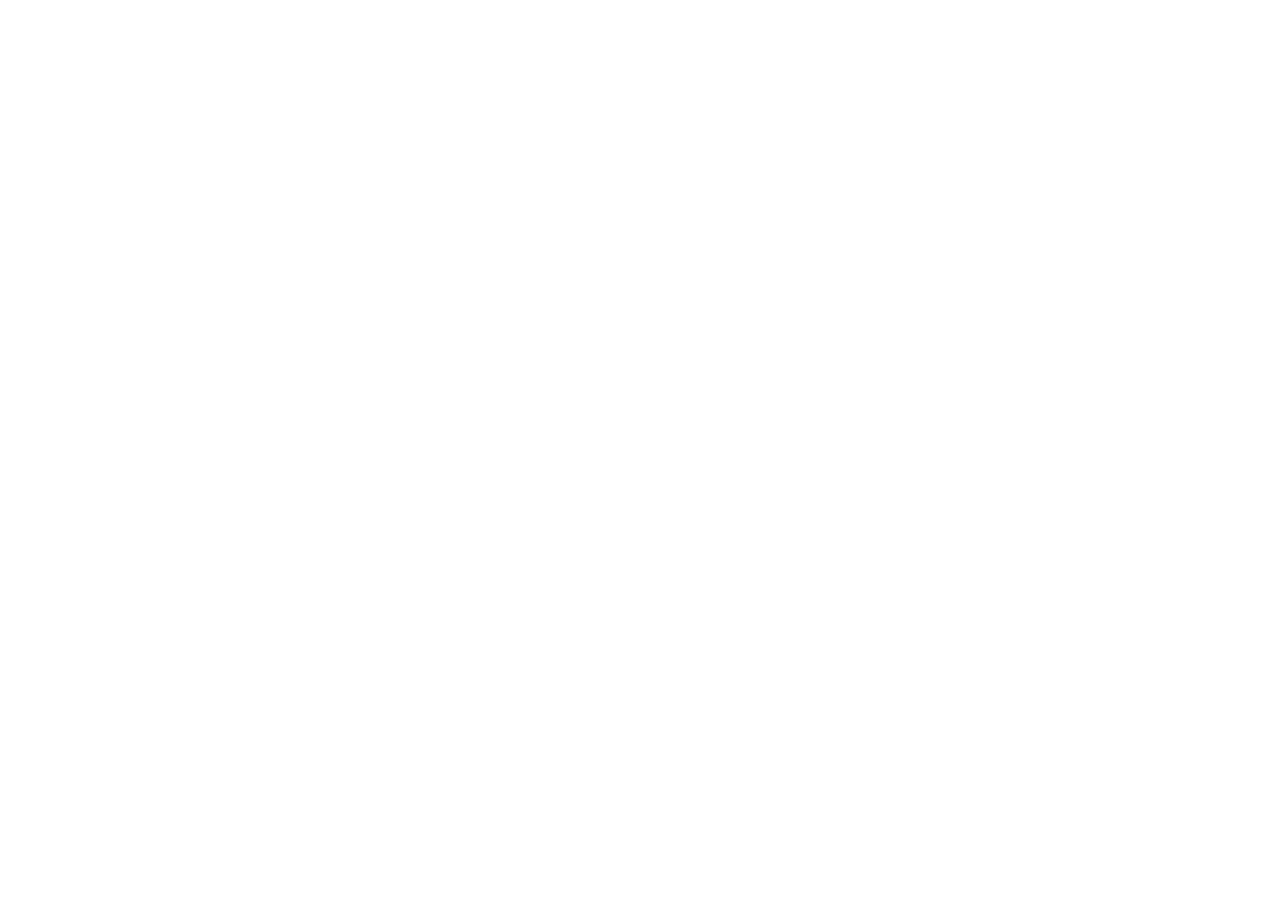
==== src/index.html @ 980ffda5 "first commit" ====
<!DOCTYPE html>
<html lang="en">
<head>
    <meta charset="UTF-8">
    <meta name="viewport" content="width=device-width, initial-scale=1.0">
    <title>Alpaca generator</title>
</head>
<body>
    
</body>
</html>
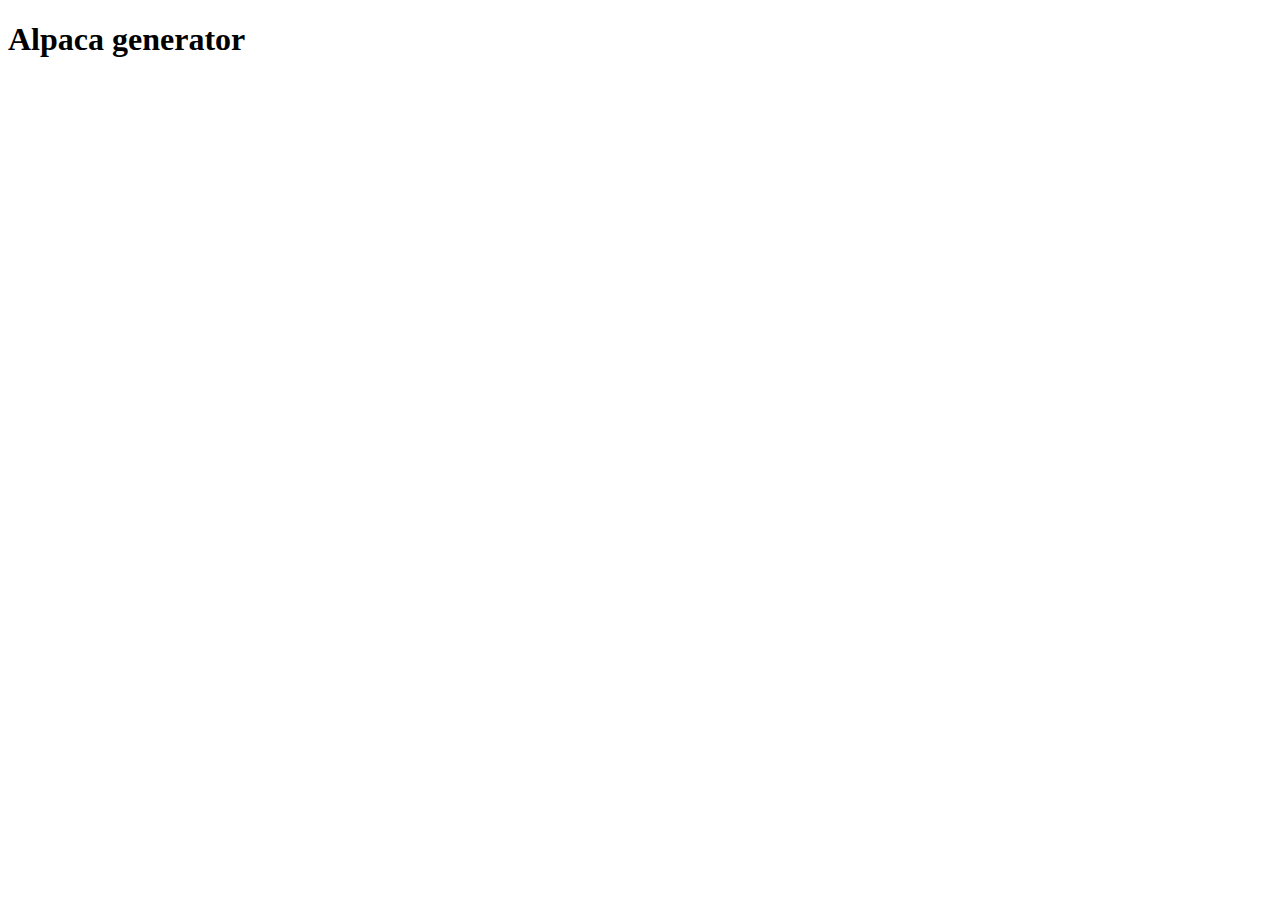
==== commit 6b576ae7: "setting up html" ====
--- a/src/index.html
+++ b/src/index.html
@@ -6,6 +6,9 @@
     <title>Alpaca generator</title>
 </head>
 <body>
-    
+    <header><h1>Alpaca generator</h1></header>
+    <section class="parts-selection"></section>
+    <section class="image"></section>
+    <section class="types-selection"></section>
 </body>
 </html>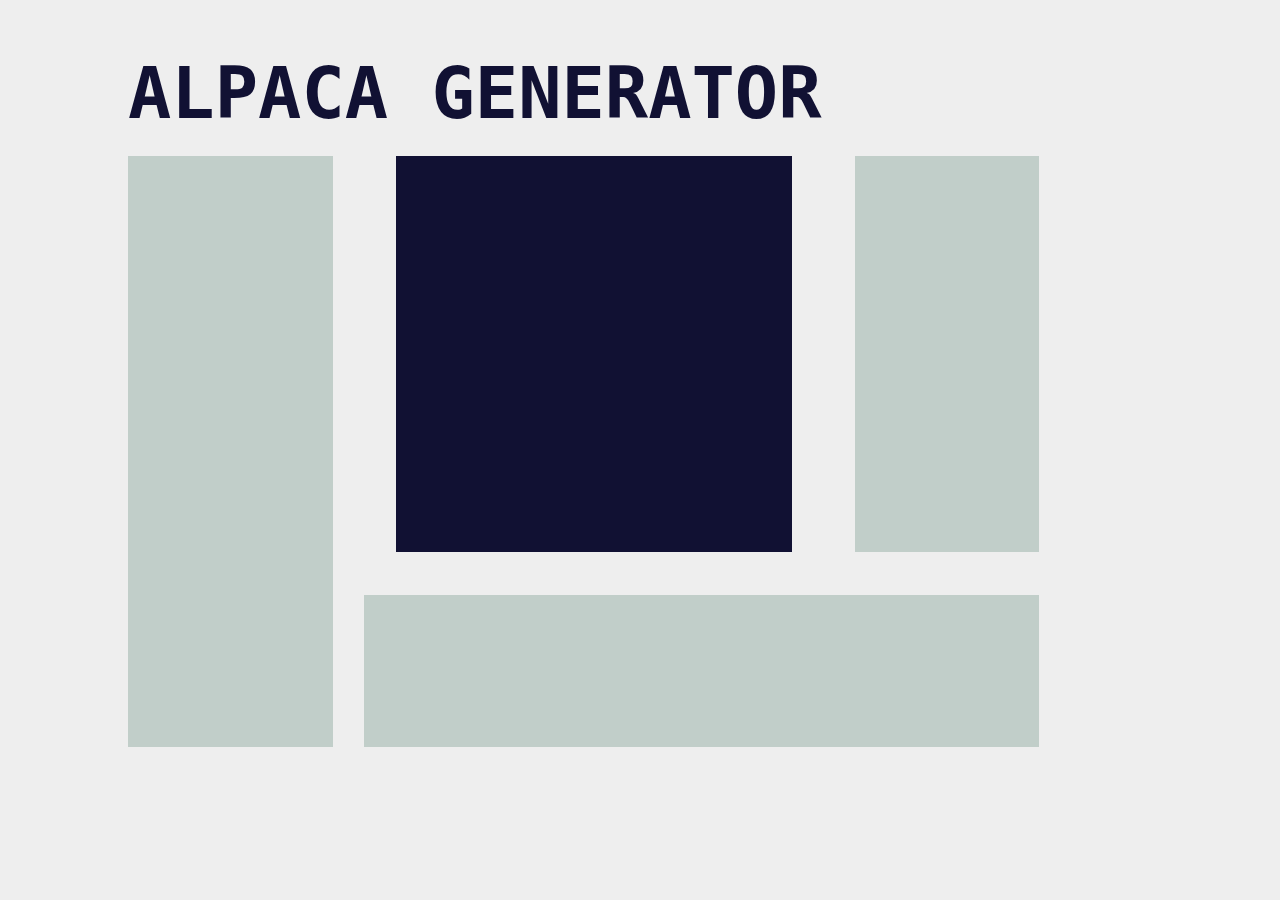
==== commit d29563a6: "planing styling display" ====
--- a/src/index.html
+++ b/src/index.html
@@ -3,12 +3,17 @@
 <head>
     <meta charset="UTF-8">
     <meta name="viewport" content="width=device-width, initial-scale=1.0">
+    <link rel="stylesheet" href="style.css">
     <title>Alpaca generator</title>
 </head>
 <body>
-    <header><h1>Alpaca generator</h1></header>
-    <section class="parts-selection"></section>
-    <section class="image"></section>
-    <section class="types-selection"></section>
+    <header><h1>ALPACA GENERATOR</h1></header>
+    <section class="generator">
+        <section class="parts-selection"></section>
+        <section class="image"></section>
+        <section class="functionalities"></section>
+        <section class="types-selection"></section>
+    </section>
+    
 </body>
 </html>--- a/src/style.css
+++ b/src/style.css
@@ -0,0 +1,50 @@
+*{
+    padding: 0;
+    margin: 0;
+    box-sizing: border-box;
+    background-color: #eee;
+}
+
+body{
+    padding-inline: 10%;
+    height: 100vh;
+}
+
+header h1{
+    padding-top: 5%;
+    font-size: 4.5rem;
+    font-family: monospace;
+    color: #113;
+}
+
+.generator{
+    display: grid;
+    grid-template-columns: 20% 45% 18%;
+    grid-template-rows: 65% 25%;
+    column-gap: 3%;
+    row-gap: 7%;
+    padding-top: 2%;
+    height: 70%;
+}
+
+.parts-selection{
+    grid-row: 1 / 3;
+    height: 100%;
+    background-color: rgba(30, 90, 67, 0.212);
+}
+
+.image{
+    height: 100%;
+    aspect-ratio: 1;
+    margin: auto;
+    background-color: #113;
+}
+
+.functionalities{
+    background-color: rgba(30, 90, 67, 0.212);
+}
+
+.types-selection{
+    grid-column: 2 / 4;
+    background-color: rgba(30, 90, 67, 0.212);
+}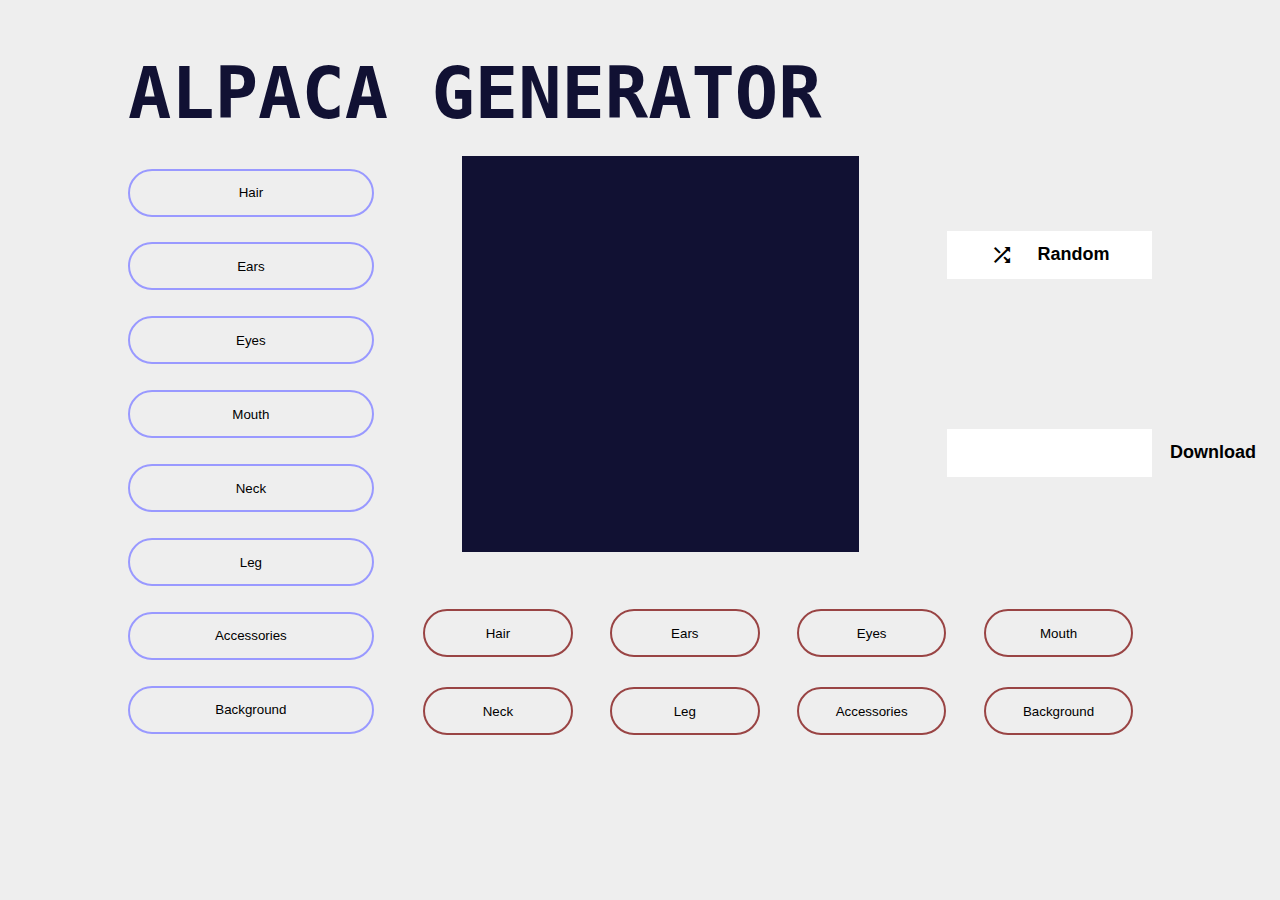
==== commit b4d5a5a8: "styling buttons" ====
--- a/src/index.html
+++ b/src/index.html
@@ -4,15 +4,37 @@
     <meta charset="UTF-8">
     <meta name="viewport" content="width=device-width, initial-scale=1.0">
     <link rel="stylesheet" href="style.css">
+    <link href="https://fonts.googleapis.com/icon?family=Material+Icons" rel="stylesheet">
     <title>Alpaca generator</title>
 </head>
 <body>
     <header><h1>ALPACA GENERATOR</h1></header>
     <section class="generator">
-        <section class="parts-selection"></section>
+        <section class="parts-selection">
+            <button class="styling-btn"> Hair</button>
+            <button class="styling-btn"> Ears</button>
+            <button class="styling-btn"> Eyes</button>
+            <button class="styling-btn"> Mouth</button>
+            <button class="styling-btn"> Neck</button>
+            <button class="styling-btn"> Leg</button>
+            <button class="styling-btn"> Accessories</button>
+            <button class="styling-btn"> Background</button>
+        </section>
         <section class="image"></section>
-        <section class="functionalities"></section>
-        <section class="types-selection"></section>
+        <section class="functionalities">
+            <button> <i class="material-icons">shuffle</i> Random </button>
+            <button> <i class="material-icons">download</i> Download </button>
+        </section>
+        <section class="types-selection">
+            <button class="styling-btn"> Hair</button>
+            <button class="styling-btn"> Ears</button>
+            <button class="styling-btn"> Eyes</button>
+            <button class="styling-btn"> Mouth</button>
+            <button class="styling-btn"> Neck</button>
+            <button class="styling-btn"> Leg</button>
+            <button class="styling-btn"> Accessories</button>
+            <button class="styling-btn"> Background</button>
+        </section>
     </section>
     
 </body>
--- a/src/style.css
+++ b/src/style.css
@@ -2,12 +2,12 @@
     padding: 0;
     margin: 0;
     box-sizing: border-box;
-    background-color: #eee;
 }
 
 body{
     padding-inline: 10%;
     height: 100vh;
+    background-color: #eee;
 }
 
 header h1{
@@ -19,7 +19,7 @@
 
 .generator{
     display: grid;
-    grid-template-columns: 20% 45% 18%;
+    grid-template-columns: 24% 50% 20%;
     grid-template-rows: 65% 25%;
     column-gap: 3%;
     row-gap: 7%;
@@ -28,9 +28,11 @@
 }
 
 .parts-selection{
+    display: flex;
+    flex-direction: column;
+    justify-content: space-around;
     grid-row: 1 / 3;
     height: 100%;
-    background-color: rgba(30, 90, 67, 0.212);
 }
 
 .image{
@@ -41,10 +43,47 @@
 }
 
 .functionalities{
-    background-color: rgba(30, 90, 67, 0.212);
+    display: flex;
+    flex-direction: column;
+    justify-content: space-around;
+}
+
+.functionalities button{
+    display: flex;
+    justify-content: space-around;
+    align-items: center;
+    padding-inline: 15%;
+    height: 3rem;
+    border: 0px;
+    font-weight: bold;
+    font-size: large;
+    background-color: #fff;
+}
+
+.functionalities button:hover{
+    background-color: #a9a;
 }
 
 .types-selection{
+    display: flex;
+    flex-wrap: wrap;
+    justify-content: space-around;
     grid-column: 2 / 4;
-    background-color: rgba(30, 90, 67, 0.212);
-}+}
+
+.styling-btn{
+    height: 3rem;
+    border-radius: 1.7rem;
+    border: 2px solid #99f;
+    background-color: transparent;
+}
+
+.styling-btn:hover{
+    background-color: #99b;
+}
+
+.types-selection .styling-btn{
+    width: 20%;
+    margin: 2%;
+    border-color: #944;
+}
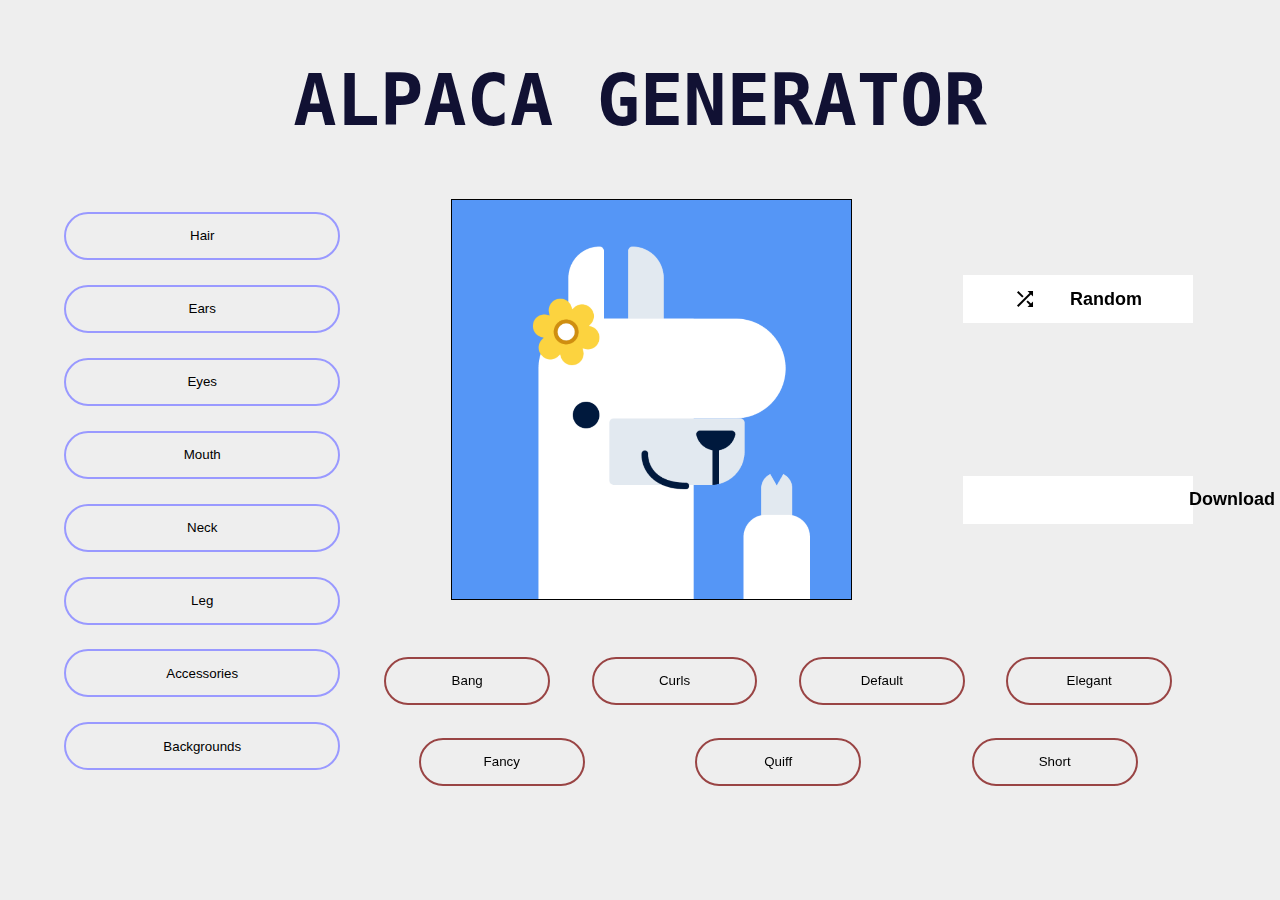
==== commit 4a147f5e: "finish functionalities" ====
--- a/src/index.html
+++ b/src/index.html
@@ -5,37 +5,38 @@
     <meta name="viewport" content="width=device-width, initial-scale=1.0">
     <link rel="stylesheet" href="style.css">
     <link href="https://fonts.googleapis.com/icon?family=Material+Icons" rel="stylesheet">
+    <script src="https://code.jquery.com/jquery-3.6.4.min.js"></script>
     <title>Alpaca generator</title>
 </head>
 <body>
     <header><h1>ALPACA GENERATOR</h1></header>
     <section class="generator">
         <section class="parts-selection">
-            <button class="styling-btn"> Hair</button>
-            <button class="styling-btn"> Ears</button>
-            <button class="styling-btn"> Eyes</button>
-            <button class="styling-btn"> Mouth</button>
-            <button class="styling-btn"> Neck</button>
-            <button class="styling-btn"> Leg</button>
-            <button class="styling-btn"> Accessories</button>
-            <button class="styling-btn"> Background</button>
+            <button class="styling-btn" onclick=choicePart(this)>Hair</button>
+            <button class="styling-btn" onclick=choicePart(this)>Ears</button>
+            <button class="styling-btn" onclick=choicePart(this)>Eyes</button>
+            <button class="styling-btn" onclick=choicePart(this)>Mouth</button>
+            <button class="styling-btn" onclick=choicePart(this)>Neck</button>
+            <button class="styling-btn" onclick=choicePart(this)>Leg</button>
+            <button class="styling-btn" onclick=choicePart(this)>Accessories</button>
+            <button class="styling-btn" onclick=choicePart(this)>Backgrounds</button>
         </section>
-        <section class="image"></section>
+        <canvas id="image" width="960" height="960"></canvas>
         <section class="functionalities">
-            <button> <i class="material-icons">shuffle</i> Random </button>
-            <button> <i class="material-icons">download</i> Download </button>
+            <button onclick="random()"> <i class="material-icons">shuffle</i> Random </button>
+            <button onclick="download()"> <i class="material-icons">download</i> Download </button>
         </section>
-        <section class="types-selection">
-            <button class="styling-btn"> Hair</button>
-            <button class="styling-btn"> Ears</button>
-            <button class="styling-btn"> Eyes</button>
-            <button class="styling-btn"> Mouth</button>
-            <button class="styling-btn"> Neck</button>
-            <button class="styling-btn"> Leg</button>
-            <button class="styling-btn"> Accessories</button>
-            <button class="styling-btn"> Background</button>
+        <section class="style-selection">
+            <button class="styling-btn" onclick=styleAlpaca(this)>Bang</button>
+            <button class="styling-btn" onclick=styleAlpaca(this)>Curls</button>
+            <button class="styling-btn" onclick=styleAlpaca(this)>Default</button>
+            <button class="styling-btn" onclick=styleAlpaca(this)>Elegant</button>
+            <button class="styling-btn" onclick=styleAlpaca(this)>Fancy</button>
+            <button class="styling-btn" onclick=styleAlpaca(this)>Quiff</button>
+            <button class="styling-btn" onclick=styleAlpaca(this)>Short</button>
         </section>
     </section>
     
+    <script src="index.js"></script>
 </body>
 </html>--- a/src/style.css
+++ b/src/style.css
@@ -5,7 +5,7 @@
 }
 
 body{
-    padding-inline: 10%;
+    padding-inline: 5%;
     height: 100vh;
     background-color: #eee;
 }
@@ -15,15 +15,16 @@
     font-size: 4.5rem;
     font-family: monospace;
     color: #113;
+    text-align: center;
 }
 
 .generator{
     display: grid;
     grid-template-columns: 24% 50% 20%;
-    grid-template-rows: 65% 25%;
-    column-gap: 3%;
+    grid-template-rows: 70% 25%;
+    column-gap: 2%;
     row-gap: 7%;
-    padding-top: 2%;
+    padding-top: 5%;
     height: 70%;
 }
 
@@ -35,11 +36,11 @@
     height: 100%;
 }
 
-.image{
+#image{
     height: 100%;
     aspect-ratio: 1;
     margin: auto;
-    background-color: #113;
+    border: 1px solid;
 }
 
 .functionalities{
@@ -64,7 +65,7 @@
     background-color: #a9a;
 }
 
-.types-selection{
+.style-selection{
     display: flex;
     flex-wrap: wrap;
     justify-content: space-around;
@@ -82,7 +83,7 @@
     background-color: #99b;
 }
 
-.types-selection .styling-btn{
+.style-selection .styling-btn{
     width: 20%;
     margin: 2%;
     border-color: #944;
